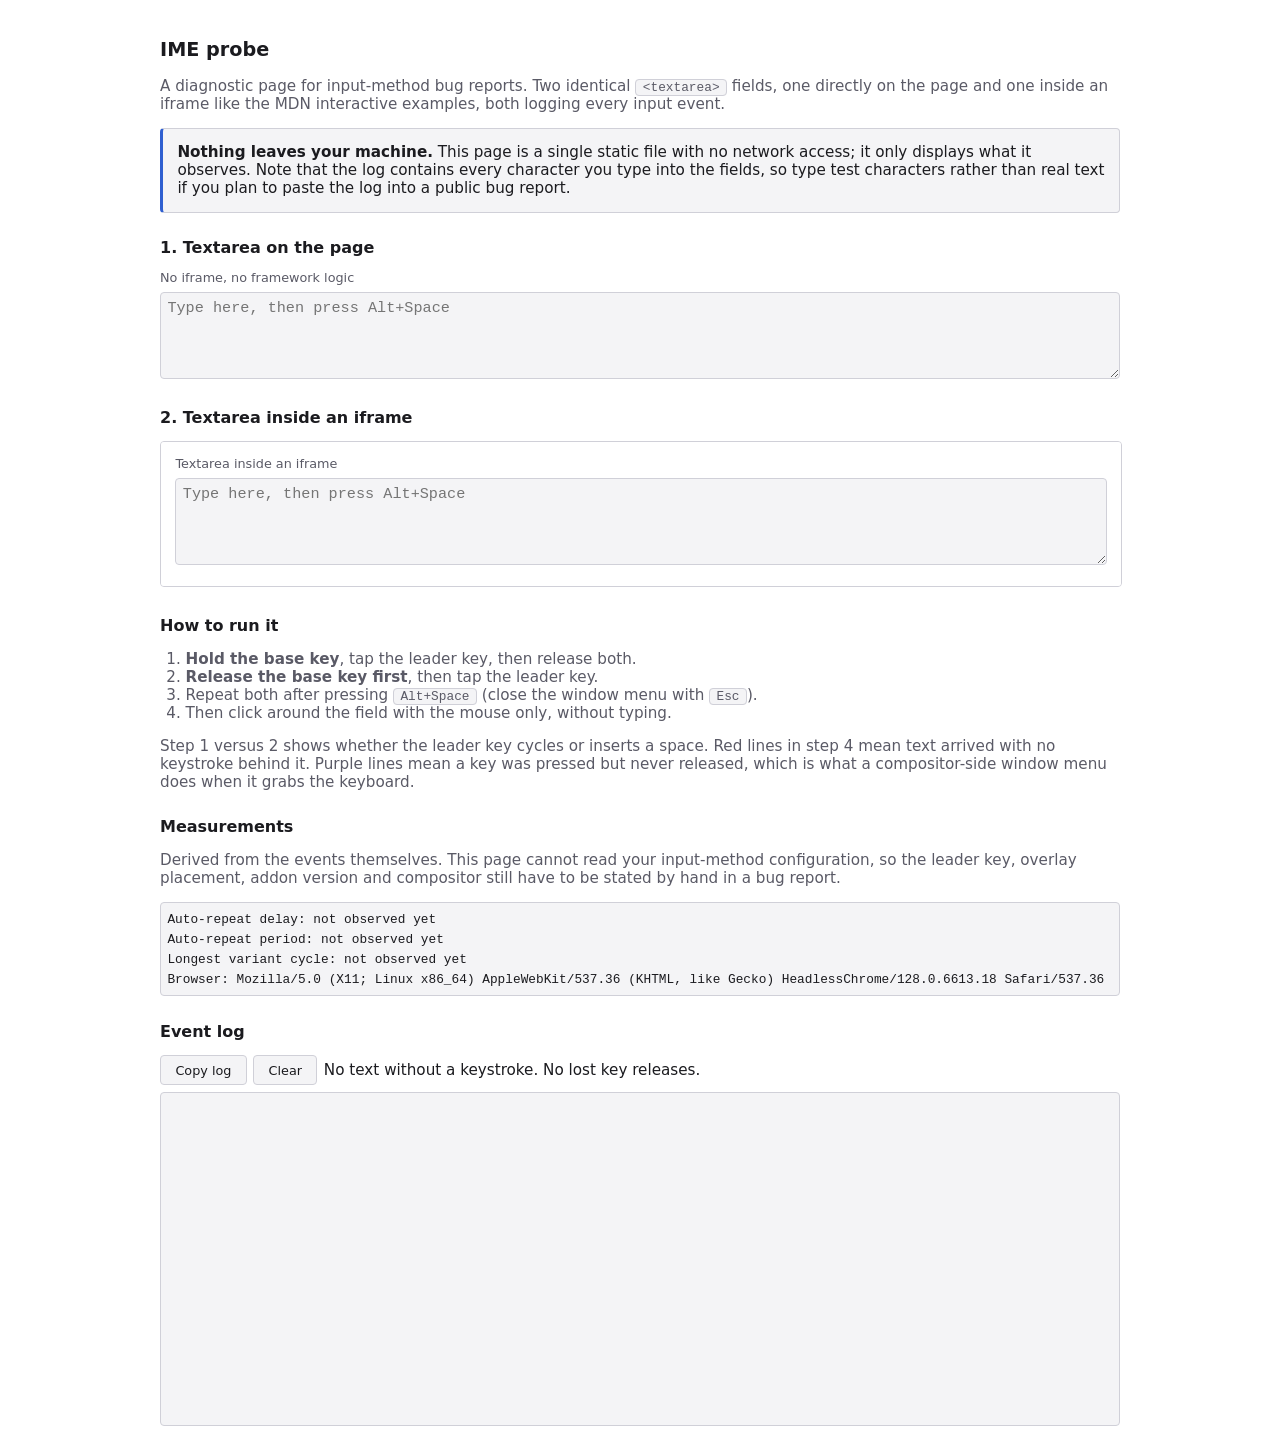
==== ime-probe/index.html @ 8f6fe7a3 "Add a static IME probe page for input-event diagnostics" ====
<!doctype html>
<html lang="en">
<head>
<meta charset="utf-8">
<title>Schnelle Umlaute: IME probe</title>
<link rel="stylesheet" href="style.css">
</head>
<body>
<h1>IME probe</h1>
<p>A diagnostic page for input-method bug reports. Two identical
<code>&lt;textarea&gt;</code> fields, one directly on the page and one inside an iframe like
the MDN interactive examples, both logging every input event.</p>

<p class="notice"><strong>Nothing leaves your machine.</strong> This page is a single static
file with no network access; it only displays what it observes. Note that the log contains
every character you type into the fields, so type test characters rather than real text if
you plan to paste the log into a public bug report.</p>

<h2>1. Textarea on the page</h2>
<label class="field-label" for="plain">No iframe, no framework logic</label>
<textarea id="plain" class="field" rows="4" spellcheck="false"
          placeholder="Type here, then press Alt+Space"></textarea>

<h2>2. Textarea inside an iframe</h2>
<iframe class="frame" src="frame.html" title="Textarea inside an iframe"></iframe>

<h2>How to run it</h2>
<ol>
    <li><strong>Hold the base key</strong>, tap the leader key, then release both.</li>
    <li><strong>Release the base key first</strong>, then tap the leader key.</li>
    <li>Repeat both after pressing <kbd>Alt+Space</kbd> (close the window menu with <kbd>Esc</kbd>).</li>
    <li>Then click around the field with the mouse only, without typing.</li>
</ol>
<p>Step 1 versus 2 shows whether the leader key cycles or inserts a space. Red lines in
step 4 mean text arrived with no keystroke behind it. Purple lines mean a key was pressed
but never released, which is what a compositor-side window menu does when it grabs the
keyboard.</p>

<h2>Measurements</h2>
<p>Derived from the events themselves. This page cannot read your input-method
configuration, so the leader key, overlay placement, addon version and compositor still
have to be stated by hand in a bug report.</p>
<div id="measurements" class="measurements"></div>

<h2>Event log</h2>
<div class="controls">
    <button id="copy" type="button">Copy log</button>
    <button id="clear" type="button">Clear</button>
    <span id="summary"></span>
</div>
<div id="log" class="log"></div>

<script src="probe.js"></script>
<script>
(function () {
    'use strict';

    var PLAIN_SOURCE = 'page';
    var WINDOW_SOURCE = 'window';

    // Column widths for the fixed-width log lines.
    var COL_TIME = 7;
    var COL_DELTA = 7;
    var COL_SOURCE = 7;
    var COL_EVENT = 18;
    var COL_KEY = 10;
    var COL_KEYCODE = 4;
    var COL_COMPOSING = 6;
    var COL_DATA = 12;
    var COL_INPUT_TYPE = 22;

    // Milliseconds, rendered relative to the first logged event so the
    // timeline is readable instead of showing raw performance.now() values.
    var TIME_DECIMALS = 0;

    // An IME commit reports keyCode 229 with key "Process" instead of a real
    // key. Highlighting it separates addon-delivered text from raw typing.
    var IME_KEY_CODE = 229;

    // How long a key or composition event stays a valid cause for the text
    // that follows. The addon commits in two stages (compositionend clears the
    // preedit, then a separate insertText delivers the character), and both
    // stages land within a few milliseconds of the key that triggered them, so
    // a window comfortably wider than that keeps the normal path unflagged.
    // Text appearing with no key event inside the window is the reported
    // failure: characters arriving from mouse use alone, seconds after the
    // last keystroke.
    var ORPHAN_WINDOW_MSEC = 250;

    // How long a keydown may stay unmatched before it is reported as lost. A
    // deliberately held key is normal and would trip a short timeout, so this
    // sits well above any realistic hold during the steps above. A key that is
    // still unmatched after this long was almost certainly released into a
    // compositor grab (the window menu) instead of into the page.
    var UNMATCHED_KEY_TIMEOUT_MSEC = 3000;

    // How often unmatched keydowns are re-checked. The timeout dominates the
    // reporting delay, so a coarse tick is enough and keeps the log quiet.
    var UNMATCHED_CHECK_INTERVAL_MSEC = 500;

    // Events that count as a keyboard cause for the text that follows.
    // beforeinput is excluded because it always immediately precedes input and
    // would mask every orphan.
    var KEY_ACTIVITY_EVENTS = [
        'keydown',
        'keyup',
        'compositionstart',
        'compositionupdate',
        'compositionend'
    ];

    // Window-level focus changes, logged alongside the field events so a focus
    // loss caused by a compositor window menu lines up with the key that went
    // missing.
    var WINDOW_EVENTS = ['blur', 'focus'];

    // How long the copy button confirms before returning to its normal label.
    var COPY_FEEDBACK_MSEC = 1500;

    var logElement = document.getElementById('log');
    var summaryElement = document.getElementById('summary');
    var measurementsElement = document.getElementById('measurements');
    var clearButton = document.getElementById('clear');
    var copyButton = document.getElementById('copy');
    var copyLabel = copyButton.textContent;

    var firstTime = null;
    var orphanCount = 0;
    var lostKeyCount = 0;
    // Per field: when the last key or composition event arrived, so an input
    // can be checked against ORPHAN_WINDOW_MSEC instead of a one-shot flag
    // that the addon's two-stage commit would consume on the first input.
    var lastKeyActivity = {};
    // Per field and event type: when that event last arrived, so the delta
    // column shows the auto-repeat period directly.
    var lastByEvent = {};
    // Keys currently down, keyed by source and keyCode. Auto-repeat re-fires
    // keydown without an intervening keyup, so the first press wins and the
    // entry keeps its original timestamp: a held key must not look fresh.
    var pendingKeys = {};

    // Values the page can derive from the event stream. Everything else about
    // the input method is out of reach from a web page.
    var measured = {
        repeatDelays: [],   // gap from the initial press to its first repeat
        repeatPeriods: [],  // gaps between subsequent repeats
        variantCycle: [],   // longest variant sequence seen in one composition
        currentCycle: []
    };
    // Per source: the key currently repeating, so the first repeat gap can be
    // told apart from the steady-state period.
    var repeatState = {};

    function pad(value, width) {
        var text = String(value);
        return text.length >= width ? text + ' ' : text + ' '.repeat(width - text.length);
    }

    // Quoted so whitespace stays visible: a committed space is otherwise
    // indistinguishable from an empty payload, which makes plain spaces read
    // like text appearing from nowhere.
    function quote(value) {
        return '"' + value + '"';
    }

    // The median, not the mean: a leader keypress landing inside an auto-repeat
    // burst produces one short outlier gap, and the mean would absorb it into
    // the reported period. Both keys report keyCode 229 when the input method
    // consumes them, so that outlier cannot be filtered out by key identity.
    function median(values) {
        if (values.length === 0) return null;
        var sorted = values.slice().sort(function (a, b) { return a - b; });
        var middle = Math.floor(sorted.length / 2);
        return sorted.length % 2 === 1
            ? sorted[middle]
            : (sorted[middle - 1] + sorted[middle]) / 2;
    }

    function classify(entry) {
        if (entry.lost) return 'row-lost';
        if (entry.orphan) return 'row-orphan';
        if (entry.event === 'click' || entry.event === 'focus' || entry.event === 'blur') {
            return 'row-click';
        }
        if (entry.isComposing || entry.keyCode === IME_KEY_CODE) return 'row-composing';
        return '';
    }

    function append(entry) {
        var line = document.createElement('div');
        var className = classify(entry);
        if (className) line.className = className;
        line.textContent =
            pad((entry.time - firstTime).toFixed(TIME_DECIMALS), COL_TIME) +
            pad(entry.delta === null || entry.delta === undefined
                ? '' : '+' + entry.delta.toFixed(TIME_DECIMALS), COL_DELTA) +
            pad(entry.source, COL_SOURCE) +
            pad(entry.event, COL_EVENT) +
            'key=' + pad(entry.key, COL_KEY) +
            'code=' + pad(entry.keyCode, COL_KEYCODE) +
            'comp=' + pad(entry.isComposing, COL_COMPOSING) +
            'data=' + pad(quote(entry.data), COL_DATA) +
            pad(entry.inputType, COL_INPUT_TYPE) +
            'len=' + entry.length +
            (entry.orphan ? '   <-- text with no keystroke' : '') +
            (entry.lost ? '   <-- pressed, never released' : '');
        logElement.appendChild(line);
        logElement.scrollTop = logElement.scrollHeight;
    }

    function updateSummary() {
        var parts = [];
        parts.push(orphanCount === 0
            ? 'No text without a keystroke.'
            : orphanCount + ' input(s) with no key event within '
              + ORPHAN_WINDOW_MSEC + ' ms (red).');
        parts.push(lostKeyCount === 0
            ? 'No lost key releases.'
            : lostKeyCount + ' key(s) pressed but never released (purple).');
        summaryElement.textContent = parts.join(' ');
    }

    function renderMeasurement(label, value) {
        var row = document.createElement('div');
        row.textContent = label + ': ' + (value === null ? 'not observed yet' : value);
        measurementsElement.appendChild(row);
    }

    function updateMeasurements() {
        var delay = median(measured.repeatDelays);
        var period = median(measured.repeatPeriods);
        measurementsElement.textContent = '';
        renderMeasurement('Auto-repeat delay',
            delay === null ? null : Math.round(delay) + ' ms');
        renderMeasurement('Auto-repeat period',
            period === null ? null : Math.round(period) + ' ms ('
                + (1000 / period).toFixed(1) + ' Hz, '
                + measured.repeatPeriods.length + ' samples)');
        renderMeasurement('Longest variant cycle',
            measured.variantCycle.length === 0
                ? null
                : measured.variantCycle.map(quote).join(' -> '));
        renderMeasurement('Browser', navigator.userAgent);
    }

    // Auto-repeat shows up as consecutive keydowns of the same code with no
    // keyup in between. The first such gap is the initial delay, every later
    // one a period sample.
    function trackRepeat(entry) {
        var state = repeatState[entry.source];
        if (entry.event === 'keyup') {
            repeatState[entry.source] = null;
            return;
        }
        if (entry.event !== 'keydown') return;
        if (!state || state.keyCode !== entry.keyCode) {
            repeatState[entry.source] = { keyCode: entry.keyCode, time: entry.time, count: 0 };
            return;
        }
        var gap = entry.time - state.time;
        if (state.count === 0) {
            measured.repeatDelays.push(gap);
        } else {
            measured.repeatPeriods.push(gap);
        }
        state.count += 1;
        state.time = entry.time;
    }

    // The variant sequence of one composition, which is what the leader key
    // actually cycles through for that base character.
    function trackVariants(entry) {
        if (entry.event === 'compositionstart') {
            measured.currentCycle = [];
        } else if (entry.event === 'compositionupdate') {
            var last = measured.currentCycle[measured.currentCycle.length - 1];
            if (entry.data !== '' && entry.data !== last) {
                measured.currentCycle.push(entry.data);
            }
        } else if (entry.event === 'compositionend') {
            if (measured.currentCycle.length > measured.variantCycle.length) {
                measured.variantCycle = measured.currentCycle;
            }
            measured.currentCycle = [];
        }
    }

    // A keydown with no matching keyup is the mechanism behind the reported
    // stuck state: the addon keeps the key marked as held, so its reset path
    // never runs. Reported from a timer rather than on the next event, because
    // the failing case produces no further events at all.
    function trackKeyState(entry) {
        // Keys the input method consumes all report keyCode 229, and their
        // release is either swallowed or re-reported under the real code (a
        // held base key commits on a "keyup Process 229", while a consumed
        // Space comes back as "keyup 32"). Pairing them by code would strand
        // entries that were never lost, so only real key codes are tracked.
        // Alt+Space is unaffected: with Alt held the addon does not consume
        // Space, so both arrive as codes 18 and 32.
        if (entry.keyCode === IME_KEY_CODE) return;
        var id = entry.source + '/' + entry.keyCode;
        if (entry.event === 'keydown') {
            if (pendingKeys[id] === undefined) {
                pendingKeys[id] = { time: entry.time, key: entry.key, entry: entry };
            }
        } else if (entry.event === 'keyup') {
            delete pendingKeys[id];
        }
    }

    function reportLostKeys() {
        if (firstTime === null) return;
        var now = performance.now();
        Object.keys(pendingKeys).forEach(function (id) {
            var pending = pendingKeys[id];
            if (now - pending.time <= UNMATCHED_KEY_TIMEOUT_MSEC) return;
            delete pendingKeys[id];
            lostKeyCount += 1;
            append({
                time: now,
                delta: now - pending.time,
                source: id.slice(0, id.lastIndexOf('/')),
                event: 'keyup MISSING',
                key: pending.key,
                keyCode: pending.entry.keyCode,
                isComposing: false,
                data: '',
                inputType: '',
                length: pending.entry.length,
                lost: true
            });
            updateSummary();
        });
    }

    function report(entry) {
        var source = entry.source;
        if (firstTime === null) firstTime = entry.time;

        var previous = lastByEvent[source + '/' + entry.event];
        entry.delta = previous === undefined ? null : entry.time - previous;
        lastByEvent[source + '/' + entry.event] = entry.time;

        if (KEY_ACTIVITY_EVENTS.indexOf(entry.event) !== -1) {
            lastKeyActivity[source] = entry.time;
        }
        if (entry.event === 'input') {
            var since = lastKeyActivity[source];
            entry.orphan = since === undefined
                || entry.time - since > ORPHAN_WINDOW_MSEC;
            if (entry.orphan) orphanCount += 1;
        }
        trackKeyState(entry);
        trackRepeat(entry);
        trackVariants(entry);
        append(entry);
        updateSummary();
        updateMeasurements();
    }

    ImeProbe.attach(document.getElementById('plain'), PLAIN_SOURCE, report);

    // The iframe field cannot be reached across the frame boundary on a
    // file:// origin, so it forwards its probe entries instead.
    window.addEventListener('message', function (event) {
        if (!event.data || event.data.type !== ImeProbe.MESSAGE_TYPE) return;
        report(event.data);
    });

    // Window-level focus changes carry no field, so they are reported directly
    // rather than through the shared probe.
    WINDOW_EVENTS.forEach(function (type) {
        window.addEventListener(type, function () {
            report({
                time: performance.now(),
                event: 'window ' + type,
                key: '',
                keyCode: '',
                isComposing: false,
                data: '',
                inputType: '',
                length: '',
                source: WINDOW_SOURCE
            });
        });
    });

    function confirmCopy(message) {
        copyButton.textContent = message;
        setTimeout(function () { copyButton.textContent = copyLabel; }, COPY_FEEDBACK_MSEC);
    }

    // execCommand is the fallback rather than the exception: the async
    // clipboard API needs a secure context, and a page opened straight from
    // disk over file:// does not always qualify.
    function copyViaTextarea(text) {
        var carrier = document.createElement('textarea');
        carrier.value = text;
        carrier.setAttribute('readonly', '');
        carrier.className = 'offscreen';
        document.body.appendChild(carrier);
        carrier.select();
        var copied = false;
        try {
            copied = document.execCommand('copy');
        } catch (error) {
            copied = false;
        }
        document.body.removeChild(carrier);
        return copied;
    }

    copyButton.addEventListener('click', function () {
        // Measurements first: a pasted report is far more useful with the
        // browser string and the repeat timings above the raw events.
        var text = measurementsElement.textContent.trim() === ''
            ? logElement.textContent
            : Array.prototype.map.call(measurementsElement.children, function (row) {
                  return row.textContent;
              }).join('\n') + '\n\n' + logElement.textContent;
        if (navigator.clipboard && navigator.clipboard.writeText) {
            navigator.clipboard.writeText(text).then(
                function () { confirmCopy('Copied'); },
                function () { confirmCopy(copyViaTextarea(text) ? 'Copied' : 'Copy failed'); }
            );
            return;
        }
        confirmCopy(copyViaTextarea(text) ? 'Copied' : 'Copy failed');
    });

    clearButton.addEventListener('click', function () {
        logElement.textContent = '';
        firstTime = null;
        orphanCount = 0;
        lostKeyCount = 0;
        lastKeyActivity = {};
        lastByEvent = {};
        pendingKeys = {};
        repeatState = {};
        measured.repeatDelays = [];
        measured.repeatPeriods = [];
        measured.variantCycle = [];
        measured.currentCycle = [];
        updateSummary();
        updateMeasurements();
    });

    setInterval(reportLostKeys, UNMATCHED_CHECK_INTERVAL_MSEC);
    updateSummary();
    updateMeasurements();
})();
</script>
</body>
</html>
---- ime-probe/style.css ----
/* Single source for the harness's visual tokens. Every colour, size and
   spacing value used by index.html and frame.html is defined here once. */
:root {
    --bg: #ffffff;
    --surface: #f4f4f6;
    --border: #d0d0d8;
    --text: #1b1b1f;
    --text-muted: #5a5a66;
    --accent: #2f5fd0;
    --warn: #b03030;
    --composing: #8a5a00;
    --lost: #7a1fa0;

    --font-ui: system-ui, sans-serif;
    --font-mono: ui-monospace, monospace;
    --font-sm: 0.8rem;
    --font-md: 0.95rem;

    --gap-xs: 0.15rem;
    --gap-sm: 0.4rem;
    --gap-md: 0.9rem;
    --gap-lg: 1.6rem;
    --radius: 4px;
    --border-width: 1px;
    --notice-bar-width: 3px;
    --offscreen-x: -9999px;

    --frame-height: 9rem;
    --log-height: 20rem;
    --page-width: 60rem;
}

@media (prefers-color-scheme: dark) {
    :root {
        --bg: #17171b;
        --surface: #202027;
        --border: #3a3a45;
        --text: #e6e6ea;
        --text-muted: #a0a0ac;
        --accent: #7fa4f5;
        --warn: #f08a8a;
        --composing: #e0b060;
        --lost: #d99af5;
    }
}

body {
    margin: 0 auto;
    padding: var(--gap-lg);
    max-width: var(--page-width);
    background: var(--bg);
    color: var(--text);
    font-family: var(--font-ui);
    font-size: var(--font-md);
}

.frame-body {
    padding: var(--gap-md);
}

h1 { font-size: 1.2rem; }
h2 { font-size: 1rem; margin-top: var(--gap-lg); }

p, li { color: var(--text-muted); }

.field-label {
    display: block;
    margin-bottom: var(--gap-sm);
    font-size: var(--font-sm);
    color: var(--text-muted);
}

.field {
    width: 100%;
    box-sizing: border-box;
    padding: var(--gap-sm);
    background: var(--surface);
    color: var(--text);
    border: var(--border-width) solid var(--border);
    border-radius: var(--radius);
    font-family: var(--font-mono);
    font-size: var(--font-md);
}

.frame {
    width: 100%;
    height: var(--frame-height);
    border: var(--border-width) solid var(--border);
    border-radius: var(--radius);
    background: var(--surface);
}

.controls {
    display: flex;
    gap: var(--gap-sm);
    align-items: center;
    margin: var(--gap-md) 0 var(--gap-sm);
}

.log {
    height: var(--log-height);
    overflow: auto;
    padding: var(--gap-sm);
    background: var(--surface);
    border: var(--border-width) solid var(--border);
    border-radius: var(--radius);
    font-family: var(--font-mono);
    font-size: var(--font-sm);
    white-space: pre;
}

.row-composing { color: var(--composing); }
.row-orphan { color: var(--warn); font-weight: bold; }
.row-click { color: var(--accent); }
.row-lost { color: var(--lost); font-weight: bold; }

kbd, code {
    padding: 0 var(--gap-sm);
    background: var(--surface);
    border: var(--border-width) solid var(--border);
    border-radius: var(--radius);
    font-family: var(--font-mono);
    font-size: var(--font-sm);
}

ol { padding-left: var(--gap-lg); }

.notice {
    padding: var(--gap-md);
    background: var(--surface);
    border: var(--border-width) solid var(--border);
    border-left: var(--notice-bar-width) solid var(--accent);
    border-radius: var(--radius);
    color: var(--text);
}

.measurements {
    padding: var(--gap-sm);
    background: var(--surface);
    border: var(--border-width) solid var(--border);
    border-radius: var(--radius);
    font-family: var(--font-mono);
    font-size: var(--font-sm);
    overflow-x: auto;
}

.measurements > div {
    padding: var(--gap-xs) 0;
    word-break: break-all;
}

/* Kept in the document so execCommand('copy') has a real selection to work
   with, but out of view and out of the accessibility tree. */
.offscreen {
    position: absolute;
    left: var(--offscreen-x);
    opacity: 0;
}

button {
    padding: var(--gap-sm) var(--gap-md);
    background: var(--surface);
    color: var(--text);
    border: var(--border-width) solid var(--border);
    border-radius: var(--radius);
    font-family: var(--font-ui);
    font-size: var(--font-sm);
    cursor: pointer;
}

button:hover { border-color: var(--accent); }
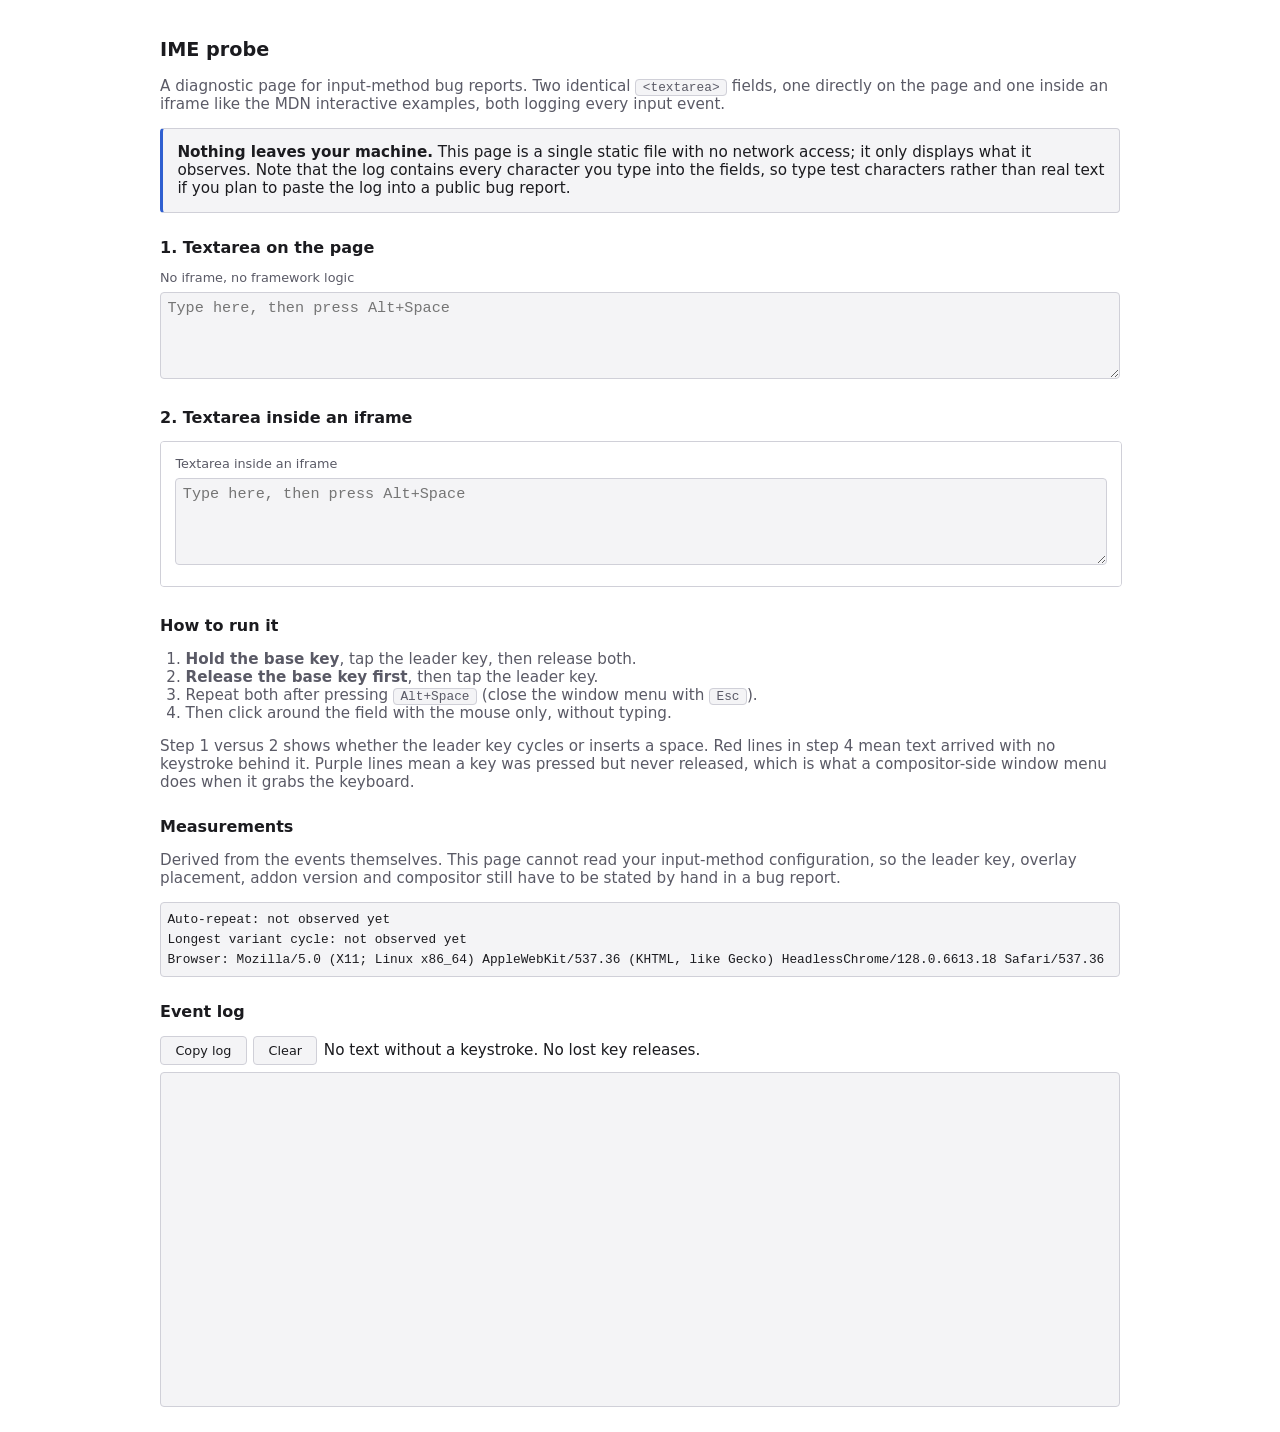
==== commit bc83afa3: "Fix cross-frame timestamps, log copying and per-key repeat measurement" ====
--- a/ime-probe/index.html
+++ b/ime-probe/index.html
@@ -141,9 +141,12 @@
 
     // Values the page can derive from the event stream. Everything else about
     // the input method is out of reach from a web page.
+    // Auto-repeat timings, kept per key code rather than pooled. Real keys and
+    // input-method-consumed keys repeat at different rates on the same machine
+    // (a raw Backspace around 14 ms against 28 ms for keyCode 229), so a single
+    // pooled median lands between the two and describes neither.
+    var repeatByKey = {};
     var measured = {
-        repeatDelays: [],   // gap from the initial press to its first repeat
-        repeatPeriods: [],  // gaps between subsequent repeats
         variantCycle: [],   // longest variant sequence seen in one composition
         currentCycle: []
     };
@@ -165,8 +168,9 @@
 
     // The median, not the mean: a leader keypress landing inside an auto-repeat
     // burst produces one short outlier gap, and the mean would absorb it into
-    // the reported period. Both keys report keyCode 229 when the input method
-    // consumes them, so that outlier cannot be filtered out by key identity.
+    // the reported period. The base key and the leader both report keyCode 229
+    // when the input method consumes them, so that outlier cannot be filtered
+    // out by key identity even with per-key buckets.
     function median(values) {
         if (values.length === 0) return null;
         var sorted = values.slice().sort(function (a, b) { return a - b; });
@@ -226,16 +230,31 @@
         measurementsElement.appendChild(row);
     }
 
+    function describeRepeat(bucket) {
+        var delay = median(bucket.delays);
+        var period = median(bucket.periods);
+        var parts = [];
+        parts.push('delay ' + (delay === null ? '?' : Math.round(delay) + ' ms'));
+        parts.push('period ' + (period === null
+            ? '?'
+            : Math.round(period) + ' ms (' + (1000 / period).toFixed(1) + ' Hz)'));
+        parts.push(bucket.periods.length + ' samples');
+        return parts.join(', ');
+    }
+
     function updateMeasurements() {
-        var delay = median(measured.repeatDelays);
-        var period = median(measured.repeatPeriods);
         measurementsElement.textContent = '';
-        renderMeasurement('Auto-repeat delay',
-            delay === null ? null : Math.round(delay) + ' ms');
-        renderMeasurement('Auto-repeat period',
-            period === null ? null : Math.round(period) + ' ms ('
-                + (1000 / period).toFixed(1) + ' Hz, '
-                + measured.repeatPeriods.length + ' samples)');
+        var codes = Object.keys(repeatByKey);
+        if (codes.length === 0) {
+            renderMeasurement('Auto-repeat', null);
+        } else {
+            codes.forEach(function (code) {
+                var bucket = repeatByKey[code];
+                renderMeasurement(
+                    'Auto-repeat ' + quote(bucket.key) + ' (code ' + code + ')',
+                    describeRepeat(bucket));
+            });
+        }
         renderMeasurement('Longest variant cycle',
             measured.variantCycle.length === 0
                 ? null
@@ -257,11 +276,16 @@
             repeatState[entry.source] = { keyCode: entry.keyCode, time: entry.time, count: 0 };
             return;
         }
+        var bucket = repeatByKey[entry.keyCode];
+        if (bucket === undefined) {
+            bucket = { key: entry.key, delays: [], periods: [] };
+            repeatByKey[entry.keyCode] = bucket;
+        }
         var gap = entry.time - state.time;
         if (state.count === 0) {
-            measured.repeatDelays.push(gap);
+            bucket.delays.push(gap);
         } else {
-            measured.repeatPeriods.push(gap);
+            bucket.periods.push(gap);
         }
         state.count += 1;
         state.time = entry.time;
@@ -310,7 +334,7 @@
 
     function reportLostKeys() {
         if (firstTime === null) return;
-        var now = performance.now();
+        var now = ImeProbe.now();
         Object.keys(pendingKeys).forEach(function (id) {
             var pending = pendingKeys[id];
             if (now - pending.time <= UNMATCHED_KEY_TIMEOUT_MSEC) return;
@@ -372,7 +396,7 @@
     WINDOW_EVENTS.forEach(function (type) {
         window.addEventListener(type, function () {
             report({
-                time: performance.now(),
+                time: ImeProbe.now(),
                 event: 'window ' + type,
                 key: '',
                 keyCode: '',
@@ -410,14 +434,22 @@
         return copied;
     }
 
+    // Each log row is its own element, and reading textContent off the
+    // container concatenates them with no separator, which produced pasted
+    // reports with every row running into the next. Join the rows explicitly.
+    function textOf(container) {
+        return Array.prototype.map.call(container.children, function (row) {
+            return row.textContent;
+        }).join('\n');
+    }
+
     copyButton.addEventListener('click', function () {
         // Measurements first: a pasted report is far more useful with the
         // browser string and the repeat timings above the raw events.
-        var text = measurementsElement.textContent.trim() === ''
-            ? logElement.textContent
-            : Array.prototype.map.call(measurementsElement.children, function (row) {
-                  return row.textContent;
-              }).join('\n') + '\n\n' + logElement.textContent;
+        var measurements = textOf(measurementsElement);
+        var text = measurements === ''
+            ? textOf(logElement)
+            : measurements + '\n\n' + textOf(logElement);
         if (navigator.clipboard && navigator.clipboard.writeText) {
             navigator.clipboard.writeText(text).then(
                 function () { confirmCopy('Copied'); },
@@ -437,8 +469,7 @@
         lastByEvent = {};
         pendingKeys = {};
         repeatState = {};
-        measured.repeatDelays = [];
-        measured.repeatPeriods = [];
+        repeatByKey = {};
         measured.variantCycle = [];
         measured.currentCycle = [];
         updateSummary();
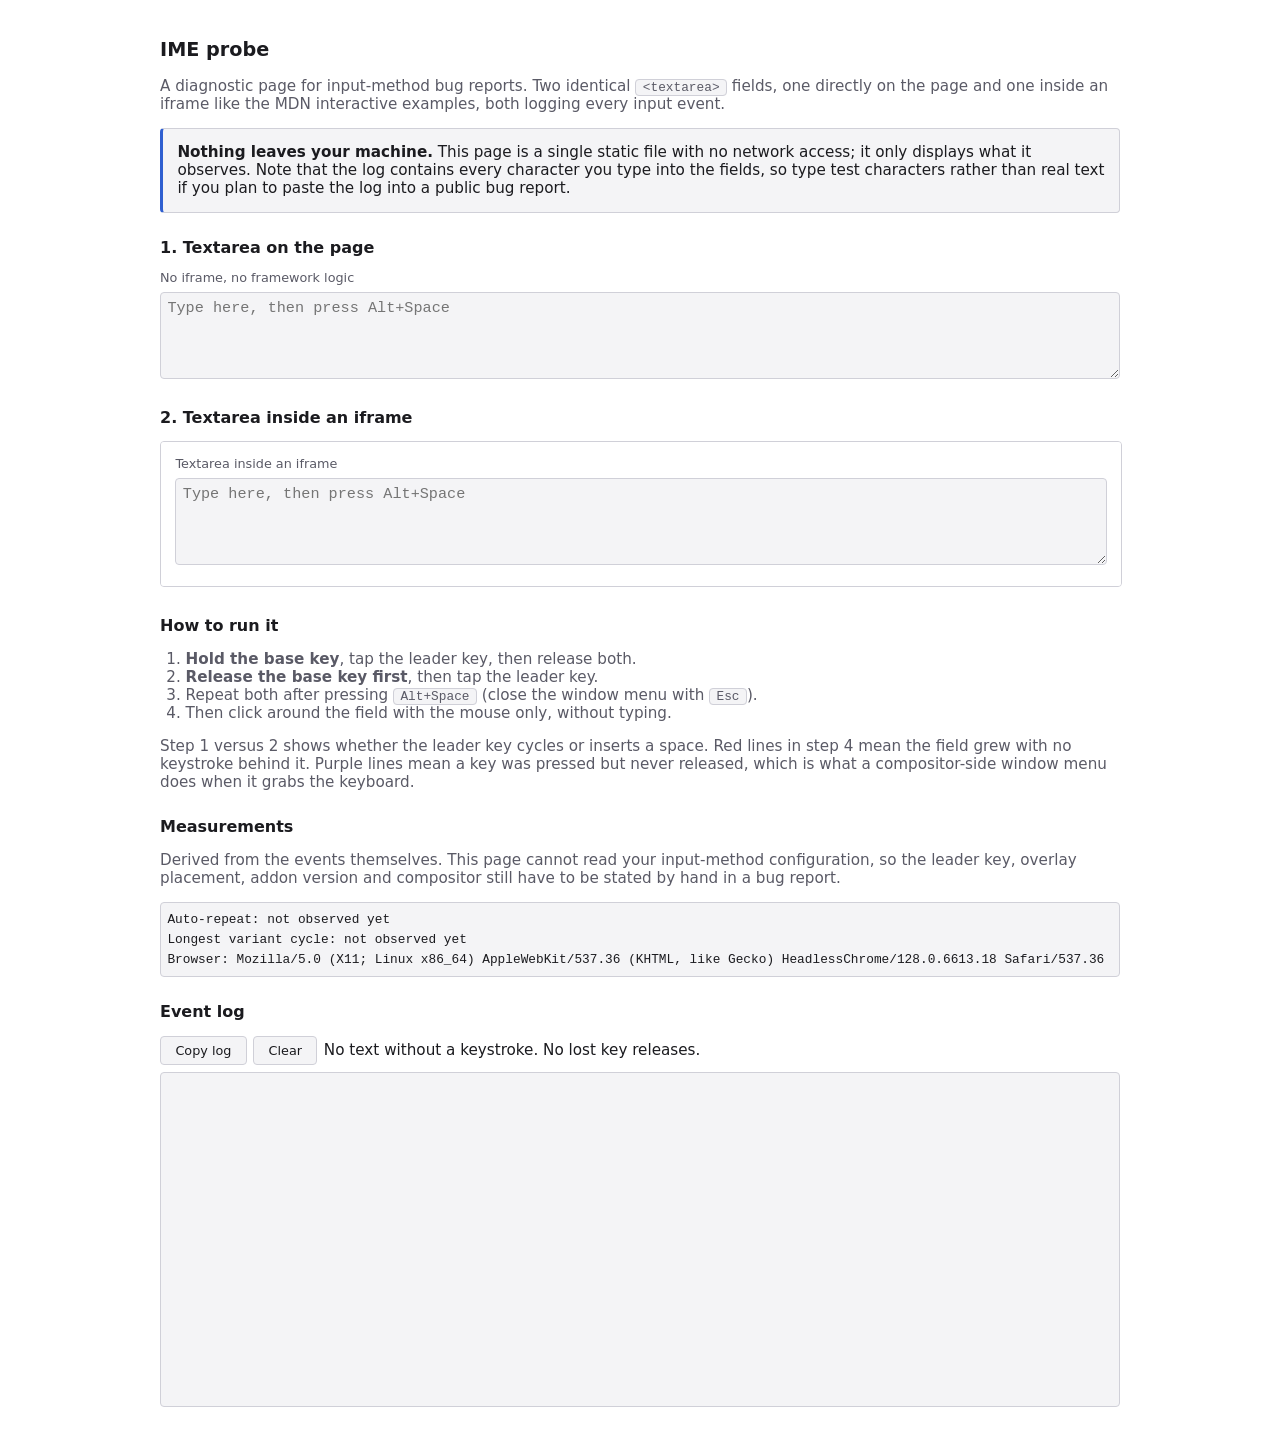
==== commit 88f7bb28: "Flag text without a keystroke only when the field actually grows" ====
--- a/ime-probe/index.html
+++ b/ime-probe/index.html
@@ -32,7 +32,7 @@
     <li>Then click around the field with the mouse only, without typing.</li>
 </ol>
 <p>Step 1 versus 2 shows whether the leader key cycles or inserts a space. Red lines in
-step 4 mean text arrived with no keystroke behind it. Purple lines mean a key was pressed
+step 4 mean the field grew with no keystroke behind it. Purple lines mean a key was pressed
 but never released, which is what a compositor-side window menu does when it grabs the
 keyboard.</p>
 
@@ -82,7 +82,7 @@
     // preedit, then a separate insertText delivers the character), and both
     // stages land within a few milliseconds of the key that triggered them, so
     // a window comfortably wider than that keeps the normal path unflagged.
-    // Text appearing with no key event inside the window is the reported
+    // The field growing with no key event inside the window is the reported
     // failure: characters arriving from mouse use alone, seconds after the
     // last keystroke.
     var ORPHAN_WINDOW_MSEC = 250;
@@ -138,14 +138,19 @@
     // keydown without an intervening keyup, so the first press wins and the
     // entry keeps its original timestamp: a held key must not look fresh.
     var pendingKeys = {};
-
-    // Values the page can derive from the event stream. Everything else about
-    // the input method is out of reach from a web page.
+    // Per field: the last observed field length, so an input can be checked for
+    // whether it actually added text. A composition that finishes late replaces
+    // its own preedit and leaves the length untouched, which looks like text
+    // out of nowhere on the timeline but adds nothing.
+    var lastLength = {};
+
     // Auto-repeat timings, kept per key code rather than pooled. Real keys and
     // input-method-consumed keys repeat at different rates on the same machine
     // (a raw Backspace around 14 ms against 28 ms for keyCode 229), so a single
     // pooled median lands between the two and describes neither.
     var repeatByKey = {};
+    // Remaining values the page can derive from the event stream. Everything
+    // else about the input method is out of reach from a web page.
     var measured = {
         variantCycle: [],   // longest variant sequence seen in one composition
         currentCycle: []
@@ -206,7 +211,7 @@
             'data=' + pad(quote(entry.data), COL_DATA) +
             pad(entry.inputType, COL_INPUT_TYPE) +
             'len=' + entry.length +
-            (entry.orphan ? '   <-- text with no keystroke' : '') +
+            (entry.orphan ? '   <-- added text with no keystroke' : '') +
             (entry.lost ? '   <-- pressed, never released' : '');
         logElement.appendChild(line);
         logElement.scrollTop = logElement.scrollHeight;
@@ -216,7 +221,7 @@
         var parts = [];
         parts.push(orphanCount === 0
             ? 'No text without a keystroke.'
-            : orphanCount + ' input(s) with no key event within '
+            : orphanCount + ' added character(s) with no key event within '
               + ORPHAN_WINDOW_MSEC + ' ms (red).');
         parts.push(lostKeyCount === 0
             ? 'No lost key releases.'
@@ -265,6 +270,13 @@
     // Auto-repeat shows up as consecutive keydowns of the same code with no
     // keyup in between. The first such gap is the initial delay, every later
     // one a period sample.
+    //
+    // The first gap is held back rather than recorded straight away: the base
+    // key and the leader key both report keyCode 229 once the input method
+    // consumes them, so a quick leader tap during a gesture looks exactly like
+    // a first repeat and would be counted as an initial delay (turning a real
+    // 263 ms into a reported 146 ms). Only a gap that is actually followed by
+    // a second one belongs to a genuine repeat burst.
     function trackRepeat(entry) {
         var state = repeatState[entry.source];
         if (entry.event === 'keyup') {
@@ -273,22 +285,33 @@
         }
         if (entry.event !== 'keydown') return;
         if (!state || state.keyCode !== entry.keyCode) {
-            repeatState[entry.source] = { keyCode: entry.keyCode, time: entry.time, count: 0 };
+            repeatState[entry.source] = {
+                keyCode: entry.keyCode,
+                time: entry.time,
+                count: 0,
+                pendingDelay: null
+            };
             return;
         }
+        var gap = entry.time - state.time;
+        state.count += 1;
+        state.time = entry.time;
+        if (state.count === 1) {
+            state.pendingDelay = gap;
+            return;
+        }
+        // Only reached once a burst is confirmed, so a key that was merely
+        // pressed twice in a row never creates a bucket of its own.
         var bucket = repeatByKey[entry.keyCode];
         if (bucket === undefined) {
             bucket = { key: entry.key, delays: [], periods: [] };
             repeatByKey[entry.keyCode] = bucket;
         }
-        var gap = entry.time - state.time;
-        if (state.count === 0) {
-            bucket.delays.push(gap);
-        } else {
-            bucket.periods.push(gap);
-        }
-        state.count += 1;
-        state.time = entry.time;
+        if (state.pendingDelay !== null) {
+            bucket.delays.push(state.pendingDelay);
+            state.pendingDelay = null;
+        }
+        bucket.periods.push(gap);
     }
 
     // The variant sequence of one composition, which is what the leader key
@@ -370,9 +393,19 @@
         }
         if (entry.event === 'input') {
             var since = lastKeyActivity[source];
-            entry.orphan = since === undefined
-                || entry.time - since > ORPHAN_WINDOW_MSEC;
+            var before = lastLength[source];
+            // Two conditions, both required. No key event in the window says
+            // the text has no keystroke behind it; a longer field says text was
+            // actually added rather than a preedit being replaced by its own
+            // commit, which is what a late-finishing composition does.
+            var added = typeof entry.length === 'number'
+                && before !== undefined && entry.length > before;
+            entry.orphan = added
+                && (since === undefined || entry.time - since > ORPHAN_WINDOW_MSEC);
             if (entry.orphan) orphanCount += 1;
+        }
+        if (typeof entry.length === 'number') {
+            lastLength[source] = entry.length;
         }
         trackKeyState(entry);
         trackRepeat(entry);
@@ -468,6 +501,7 @@
         lastKeyActivity = {};
         lastByEvent = {};
         pendingKeys = {};
+        lastLength = {};
         repeatState = {};
         repeatByKey = {};
         measured.variantCycle = [];
